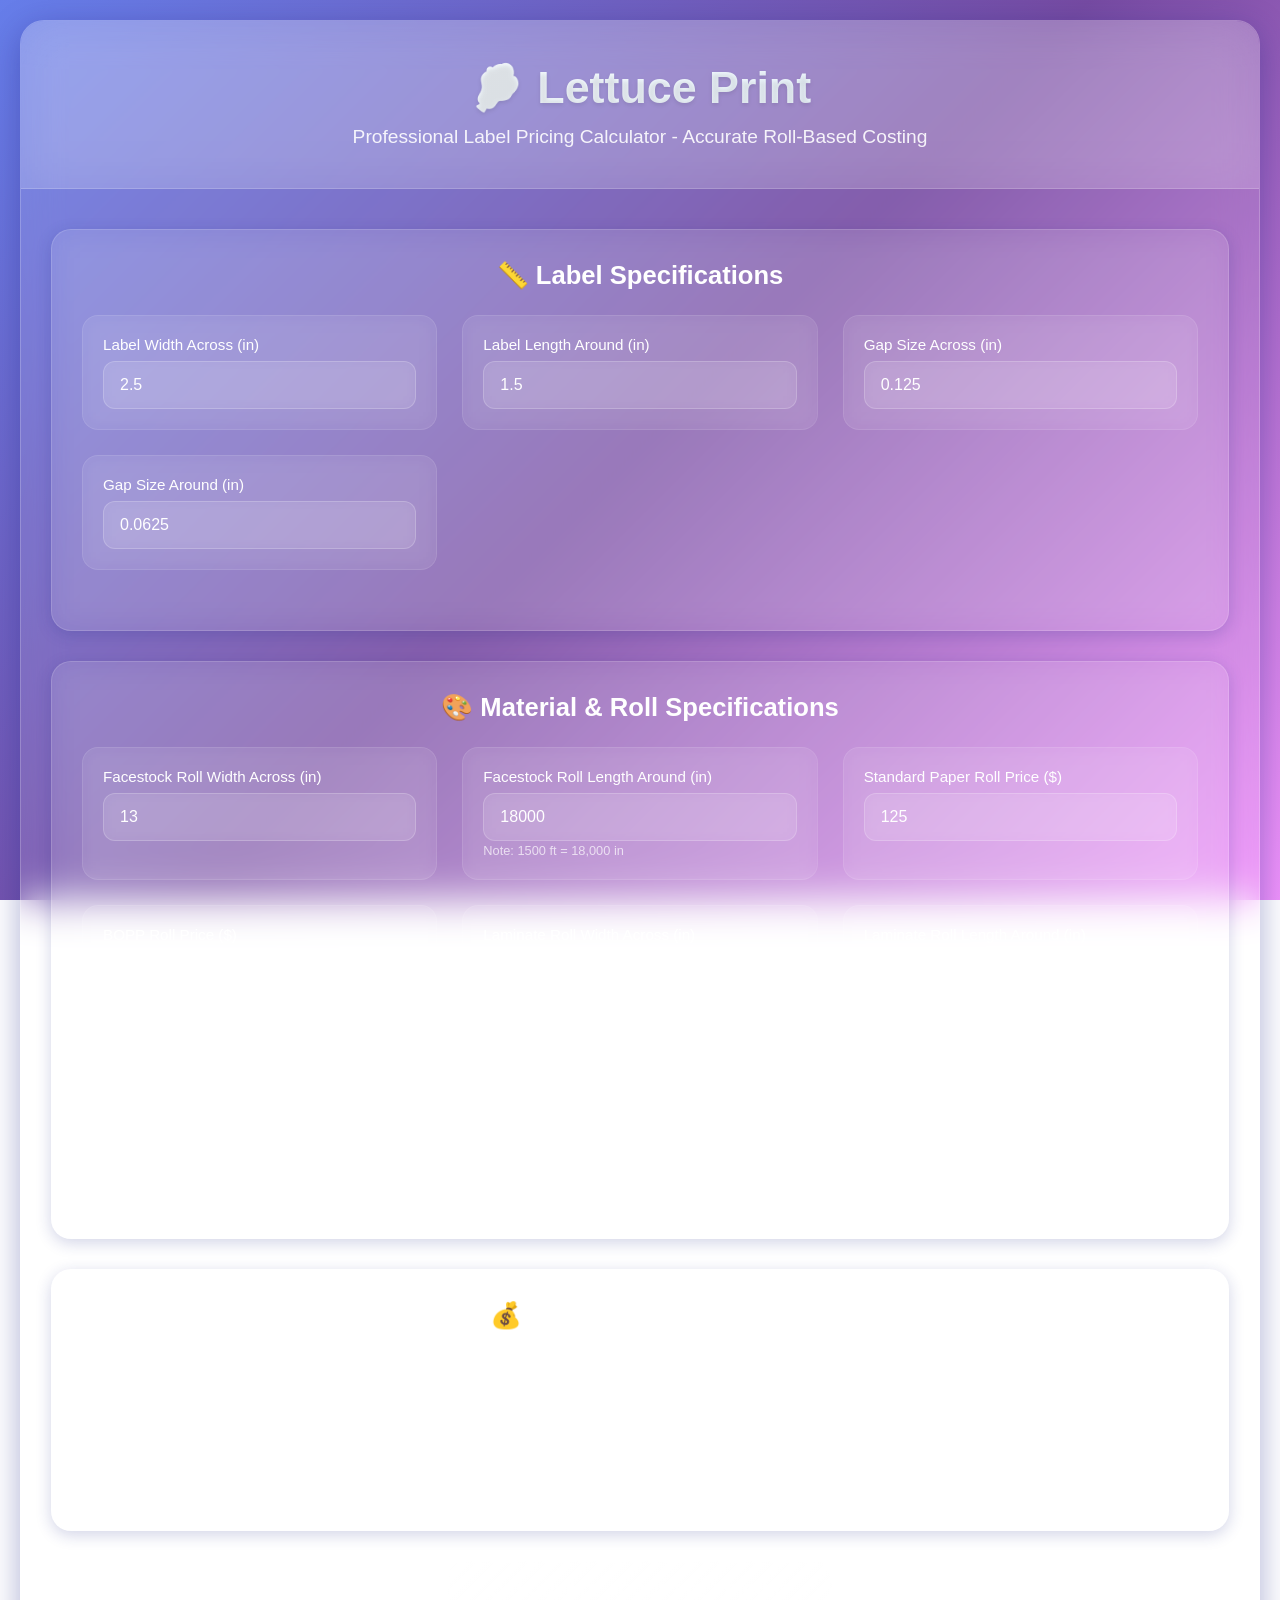
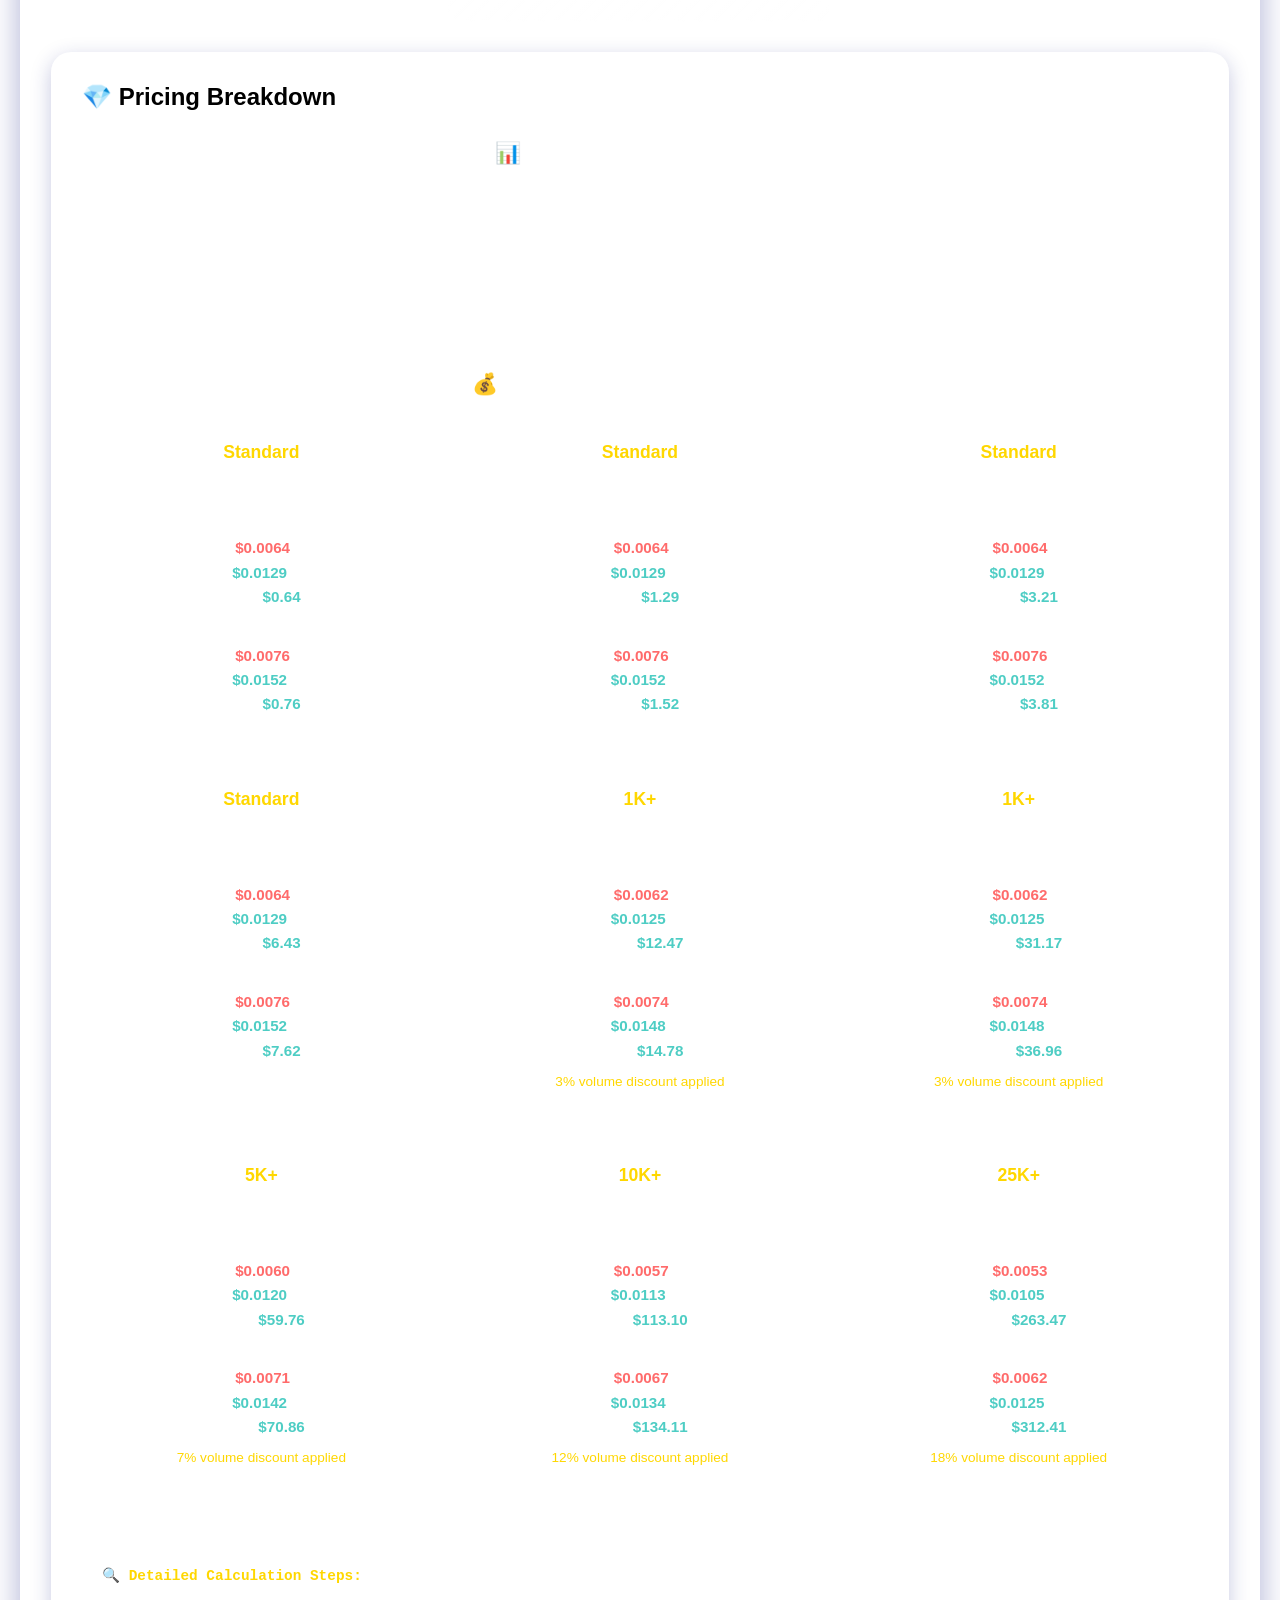
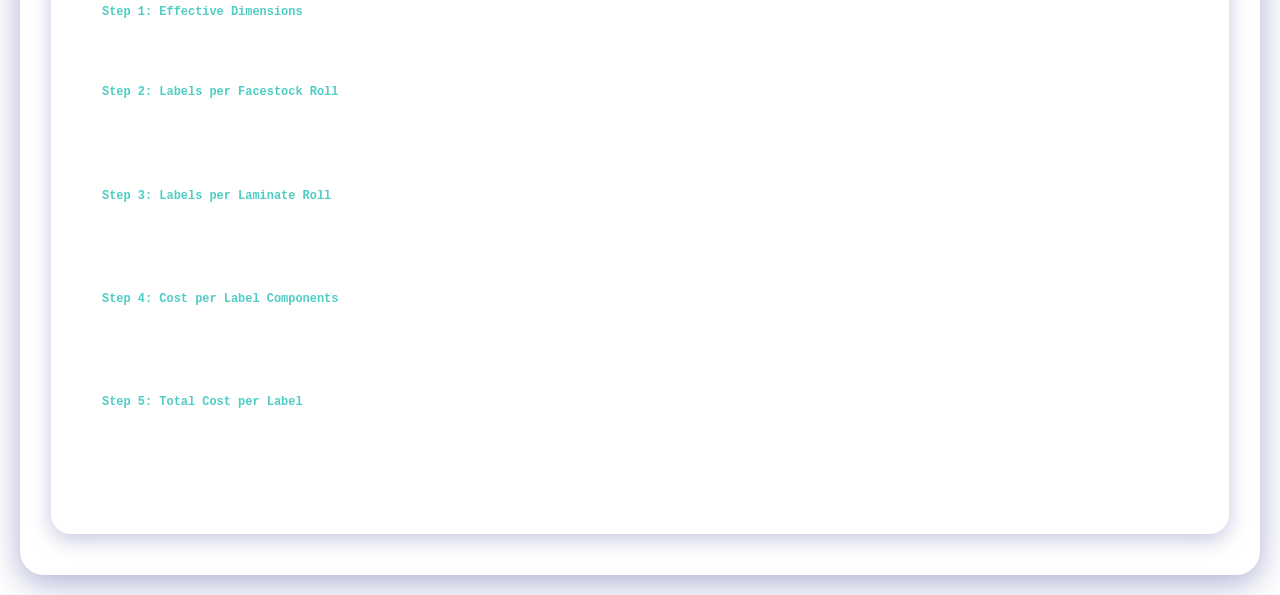
==== index.html @ 12f84b80 "🚀 Deploy Accurate Calculator as Main Page - Renamed accurate calculator to index.html for GitHub Pag" ====
<!DOCTYPE html>
<html lang="en">
<head>
    <meta charset="UTF-8">
    <meta name="viewport" content="width=device-width, initial-scale=1.0">
    <title>Lettuce Print - Accurate Label Pricing Calculator</title>
    <style>
        * {
            margin: 0;
            padding: 0;
            box-sizing: border-box;
        }

        body {
            font-family: -apple-system, BlinkMacSystemFont, 'Segoe UI', Roboto, Oxygen, Ubuntu, Cantarell, sans-serif;
            background: linear-gradient(135deg, #667eea 0%, #764ba2 50%, #f093fb 100%);
            background-attachment: fixed;
            min-height: 100vh;
            padding: 20px;
            overflow-x: hidden;
        }

        .glass-container {
            background: rgba(255, 255, 255, 0.1);
            backdrop-filter: blur(20px);
            -webkit-backdrop-filter: blur(20px);
            border: 1px solid rgba(255, 255, 255, 0.2);
            border-radius: 24px;
            box-shadow: 0 8px 32px rgba(31, 38, 135, 0.37);
            max-width: 1400px;
            margin: 0 auto;
            overflow: hidden;
        }

        .glass-header {
            background: rgba(255, 255, 255, 0.15);
            backdrop-filter: blur(25px);
            -webkit-backdrop-filter: blur(25px);
            border-bottom: 1px solid rgba(255, 255, 255, 0.18);
            color: white;
            padding: 40px 30px;
            text-align: center;
        }

        .glass-header h1 {
            font-size: 2.8rem;
            font-weight: 600;
            margin-bottom: 12px;
            text-shadow: 0 2px 4px rgba(0, 0, 0, 0.1);
            background: linear-gradient(135deg, #ffffff 0%, #e3f2fd 100%);
            -webkit-background-clip: text;
            -webkit-text-fill-color: transparent;
            background-clip: text;
        }

        .glass-header p {
            font-size: 1.2rem;
            opacity: 0.9;
            font-weight: 400;
        }

        .glass-content {
            padding: 40px 30px;
        }

        .input-section {
            background: rgba(255, 255, 255, 0.08);
            backdrop-filter: blur(15px);
            -webkit-backdrop-filter: blur(15px);
            border: 1px solid rgba(255, 255, 255, 0.15);
            border-radius: 20px;
            padding: 30px;
            margin-bottom: 30px;
            box-shadow: 0 4px 16px rgba(31, 38, 135, 0.2);
        }

        .input-section h2 {
            color: white;
            font-size: 1.6rem;
            font-weight: 600;
            margin-bottom: 25px;
            text-align: center;
        }

        .form-grid {
            display: grid;
            grid-template-columns: repeat(auto-fit, minmax(280px, 1fr));
            gap: 25px;
            margin-bottom: 30px;
        }

        .glass-input-group {
            background: rgba(255, 255, 255, 0.05);
            backdrop-filter: blur(10px);
            -webkit-backdrop-filter: blur(10px);
            border: 1px solid rgba(255, 255, 255, 0.1);
            border-radius: 16px;
            padding: 20px;
            transition: all 0.3s ease;
        }

        .glass-input-group:hover {
            background: rgba(255, 255, 255, 0.08);
            border-color: rgba(255, 255, 255, 0.2);
            transform: translateY(-2px);
            box-shadow: 0 8px 24px rgba(31, 38, 135, 0.3);
        }

        .glass-input-group label {
            display: block;
            color: white;
            font-weight: 500;
            margin-bottom: 8px;
            font-size: 0.95rem;
        }

        .glass-input, .glass-select {
            width: 100%;
            background: rgba(255, 255, 255, 0.1);
            backdrop-filter: blur(8px);
            -webkit-backdrop-filter: blur(8px);
            border: 1px solid rgba(255, 255, 255, 0.2);
            border-radius: 12px;
            padding: 14px 16px;
            color: white;
            font-size: 1rem;
            font-weight: 500;
            transition: all 0.3s ease;
        }

        .glass-input:focus, .glass-select:focus {
            outline: none;
            background: rgba(255, 255, 255, 0.15);
            border-color: rgba(255, 255, 255, 0.4);
            box-shadow: 0 0 20px rgba(255, 255, 255, 0.1);
        }

        .glass-input::placeholder {
            color: rgba(255, 255, 255, 0.6);
        }

        .glass-select option {
            background: rgba(0, 0, 0, 0.9);
            color: white;
        }

        .glass-button {
            background: linear-gradient(135deg, rgba(255, 255, 255, 0.2) 0%, rgba(255, 255, 255, 0.1) 100%);
            backdrop-filter: blur(15px);
            -webkit-backdrop-filter: blur(15px);
            border: 2px solid rgba(255, 255, 255, 0.3);
            border-radius: 16px;
            color: white;
            padding: 18px 40px;
            font-size: 1.1rem;
            font-weight: 600;
            cursor: pointer;
            transition: all 0.3s ease;
            display: block;
            margin: 30px auto 0;
            text-transform: uppercase;
            letter-spacing: 0.5px;
        }

        .glass-button:hover {
            background: linear-gradient(135deg, rgba(255, 255, 255, 0.3) 0%, rgba(255, 255, 255, 0.2) 100%);
            border-color: rgba(255, 255, 255, 0.5);
            transform: translateY(-3px);
            box-shadow: 0 10px 30px rgba(31, 38, 135, 0.4);
        }

        .results-section {
            background: rgba(255, 255, 255, 0.08);
            backdrop-filter: blur(20px);
            -webkit-backdrop-filter: blur(20px);
            border: 1px solid rgba(255, 255, 255, 0.15);
            border-radius: 20px;
            padding: 30px;
            margin-top: 30px;
            box-shadow: 0 6px 20px rgba(31, 38, 135, 0.25);
            display: none;
        }

        .results-section.show {
            display: block;
            animation: slideIn 0.5s ease-out;
        }

        @keyframes slideIn {
            from { opacity: 0; transform: translateY(20px); }
            to { opacity: 1; transform: translateY(0); }
        }

        .calculation-details {
            background: rgba(255, 255, 255, 0.05);
            border-radius: 12px;
            padding: 20px;
            margin: 20px 0;
            color: white;
            font-family: 'Courier New', monospace;
            font-size: 0.9rem;
            line-height: 1.6;
        }

        .pricing-grid {
            display: grid;
            grid-template-columns: repeat(auto-fit, minmax(300px, 1fr));
            gap: 20px;
            margin-bottom: 30px;
        }

        .glass-pricing-card {
            background: rgba(255, 255, 255, 0.05);
            backdrop-filter: blur(12px);
            -webkit-backdrop-filter: blur(12px);
            border: 1px solid rgba(255, 255, 255, 0.12);
            border-radius: 16px;
            padding: 25px;
            text-align: center;
            transition: all 0.3s ease;
        }

        .glass-pricing-card:hover {
            background: rgba(255, 255, 255, 0.08);
            transform: translateY(-5px);
            box-shadow: 0 10px 30px rgba(31, 38, 135, 0.3);
        }

        .pricing-tier {
            color: #ffd700;
            font-size: 1.1rem;
            font-weight: 600;
            margin-bottom: 8px;
        }

        .pricing-quantity {
            color: white;
            font-size: 1.4rem;
            font-weight: 700;
            margin-bottom: 15px;
        }

        .pricing-details {
            color: rgba(255, 255, 255, 0.9);
            font-size: 0.95rem;
            line-height: 1.6;
        }

        .cost-price {
            color: #ff6b6b;
            font-weight: 600;
        }

        .sell-price {
            color: #4ecdc4;
            font-weight: 600;
        }

        .discount {
            color: #ffd700;
            font-size: 0.85rem;
            margin-top: 8px;
            font-weight: 500;
        }

        .section-title {
            color: white;
            font-size: 1.3rem;
            font-weight: 600;
            margin: 30px 0 20px 0;
            text-align: center;
        }

        .breakdown-grid {
            display: grid;
            grid-template-columns: repeat(auto-fit, minmax(200px, 1fr));
            gap: 15px;
            margin: 20px 0;
        }

        .breakdown-item {
            background: rgba(255, 255, 255, 0.05);
            border-radius: 8px;
            padding: 15px;
            text-align: center;
            color: white;
        }

        .breakdown-label {
            font-size: 0.8rem;
            opacity: 0.8;
            margin-bottom: 5px;
        }

        .breakdown-value {
            font-size: 1.1rem;
            font-weight: 600;
        }
    </style>
</head>
<body>
    <div class="glass-container">
        <div class="glass-header">
            <h1>🥬 Lettuce Print</h1>
            <p>Professional Label Pricing Calculator - Accurate Roll-Based Costing</p>
        </div>

        <div class="glass-content">
            <div class="input-section">
                <h2>📏 Label Specifications</h2>
                <div class="form-grid">
                    <div class="glass-input-group">
                        <label for="labelWidth">Label Width Across (in)</label>
                        <input type="number" id="labelWidth" class="glass-input" placeholder="2.5" step="0.1" value="2.5">
                    </div>
                    <div class="glass-input-group">
                        <label for="labelLength">Label Length Around (in)</label>
                        <input type="number" id="labelLength" class="glass-input" placeholder="1.5" step="0.1" value="1.5">
                    </div>
                    <div class="glass-input-group">
                        <label for="gapWidth">Gap Size Across (in)</label>
                        <input type="number" id="gapWidth" class="glass-input" placeholder="0.125" step="0.01" value="0.125">
                    </div>
                    <div class="glass-input-group">
                        <label for="gapLength">Gap Size Around (in)</label>
                        <input type="number" id="gapLength" class="glass-input" placeholder="0.0625" step="0.01" value="0.0625">
                    </div>
                </div>
            </div>

            <div class="input-section">
                <h2>🎨 Material & Roll Specifications</h2>
                <div class="form-grid">
                    <div class="glass-input-group">
                        <label for="facestockRollWidth">Facestock Roll Width Across (in)</label>
                        <input type="number" id="facestockRollWidth" class="glass-input" placeholder="13" step="0.1" value="13">
                    </div>
                    <div class="glass-input-group">
                        <label for="facestockRollLength">Facestock Roll Length Around (in)</label>
                        <input type="number" id="facestockRollLength" class="glass-input" placeholder="18000" step="1" value="18000">
                        <small style="color: rgba(255,255,255,0.7); font-size: 0.8rem;">Note: 1500 ft = 18,000 in</small>
                    </div>
                    <div class="glass-input-group">
                        <label for="paperRollPrice">Standard Paper Roll Price ($)</label>
                        <input type="number" id="paperRollPrice" class="glass-input" placeholder="125" step="0.01" value="125">
                    </div>
                    <div class="glass-input-group">
                        <label for="boppRollPrice">BOPP Roll Price ($)</label>
                        <input type="number" id="boppRollPrice" class="glass-input" placeholder="180" step="0.01" value="180">
                    </div>
                    <div class="glass-input-group">
                        <label for="laminateRollWidth">Laminate Roll Width Across (in)</label>
                        <input type="number" id="laminateRollWidth" class="glass-input" placeholder="13" step="0.1" value="13">
                    </div>
                    <div class="glass-input-group">
                        <label for="laminateRollLength">Laminate Roll Length Around (in)</label>
                        <input type="number" id="laminateRollLength" class="glass-input" placeholder="15000" step="1" value="15000">
                        <small style="color: rgba(255,255,255,0.7); font-size: 0.8rem;">Note: 1250 ft = 15,000 in</small>
                    </div>
                    <div class="glass-input-group">
                        <label for="laminateRollPrice">Laminate Roll Price ($)</label>
                        <input type="number" id="laminateRollPrice" class="glass-input" placeholder="85" step="0.01" value="85">
                    </div>
                    <div class="glass-input-group">
                        <label for="inkCostPerLabel">Ink Cost Per Label ($)</label>
                        <input type="number" id="inkCostPerLabel" class="glass-input" placeholder="0.0015" step="0.0001" value="0.0015">
                    </div>
                </div>
            </div>

            <div class="input-section">
                <h2>💰 Pricing Configuration</h2>
                <div class="form-grid">
                    <div class="glass-input-group">
                        <label for="markup">Markup Percentage (%)</label>
                        <input type="number" id="markup" class="glass-input" placeholder="100" step="1" value="100">
                    </div>
                </div>
            </div>

            <button onclick="calculateAccuratePricing()" class="glass-button">Calculate Accurate Pricing</button>

            <div id="results" class="results-section">
                <h2>💎 Pricing Breakdown</h2>
                
                <div class="section-title">📊 Cost Component Analysis</div>
                <div id="costBreakdown" class="breakdown-grid"></div>
                
                <div class="section-title">💰 Volume Pricing with Discounts</div>
                <div id="pricingGrid" class="pricing-grid"></div>
                
                <div class="calculation-details" id="calculationDetails">
                    <!-- Detailed calculation steps will appear here -->
                </div>
            </div>
        </div>
    </div>

    <script>
        // Volume discount tiers
        const volumeDiscounts = [
            { min: 1, max: 999, tier: 'Standard', discount: 0 },
            { min: 1000, max: 4999, tier: '1K+', discount: 0.03 },
            { min: 5000, max: 9999, tier: '5K+', discount: 0.07 },
            { min: 10000, max: 24999, tier: '10K+', discount: 0.12 },
            { min: 25000, max: Infinity, tier: '25K+', discount: 0.18 }
        ];

        function calculateAccuratePricing() {
            // Get all input values
            const labelWidth = parseFloat(document.getElementById('labelWidth').value);
            const labelLength = parseFloat(document.getElementById('labelLength').value);
            const gapWidth = parseFloat(document.getElementById('gapWidth').value);
            const gapLength = parseFloat(document.getElementById('gapLength').value);
            
            const facestockRollWidth = parseFloat(document.getElementById('facestockRollWidth').value);
            const facestockRollLength = parseFloat(document.getElementById('facestockRollLength').value);
            const paperRollPrice = parseFloat(document.getElementById('paperRollPrice').value);
            const boppRollPrice = parseFloat(document.getElementById('boppRollPrice').value);
            
            const laminateRollWidth = parseFloat(document.getElementById('laminateRollWidth').value);
            const laminateRollLength = parseFloat(document.getElementById('laminateRollLength').value);
            const laminateRollPrice = parseFloat(document.getElementById('laminateRollPrice').value);
            
            const inkCostPerLabel = parseFloat(document.getElementById('inkCostPerLabel').value);
            const markup = parseFloat(document.getElementById('markup').value) / 100;

            // Validate inputs
            if (!labelWidth || !labelLength || !gapWidth || !gapLength || 
                !facestockRollWidth || !facestockRollLength || !paperRollPrice || !boppRollPrice ||
                !laminateRollWidth || !laminateRollLength || !laminateRollPrice ||
                inkCostPerLabel === undefined || markup === undefined) {
                alert('Please fill in all required fields');
                return;
            }

            // Step 1: Calculate effective dimensions
            const effectiveWidth = labelWidth + gapWidth;
            const effectiveLength = labelLength + gapLength;

            // Step 2: Calculate labels per roll (facestock)
            const labelsAcrossFacestock = Math.floor(facestockRollWidth / effectiveWidth);
            const labelsAroundFacestock = Math.floor(facestockRollLength / effectiveLength);
            const labelsPerRollFacestock = labelsAcrossFacestock * labelsAroundFacestock;

            // Step 3: Calculate labels per roll (laminate)
            const labelsAcrossLaminate = Math.floor(laminateRollWidth / effectiveWidth);
            const labelsAroundLaminate = Math.floor(laminateRollLength / effectiveLength);
            const labelsPerRollLaminate = labelsAcrossLaminate * labelsAroundLaminate;

            // Step 4: Calculate cost per label components
            const facestockCostPerLabelPaper = paperRollPrice / labelsPerRollFacestock;
            const facestockCostPerLabelBOPP = boppRollPrice / labelsPerRollFacestock;
            const laminateCostPerLabel = laminateRollPrice / labelsPerRollLaminate;

            // Step 5: Calculate total cost per label
            const totalCostPerLabelPaper = inkCostPerLabel + facestockCostPerLabelPaper + laminateCostPerLabel;
            const totalCostPerLabelBOPP = inkCostPerLabel + facestockCostPerLabelBOPP + laminateCostPerLabel;

            // Display cost breakdown
            displayCostBreakdown({
                ink: inkCostPerLabel,
                paperFacestock: facestockCostPerLabelPaper,
                boppFacestock: facestockCostPerLabelBOPP,
                laminate: laminateCostPerLabel,
                paperTotal: totalCostPerLabelPaper,
                boppTotal: totalCostPerLabelBOPP
            });

            // Display calculation details
            displayCalculationDetails({
                labelWidth, labelLength, gapWidth, gapLength,
                effectiveWidth, effectiveLength,
                facestockRollWidth, facestockRollLength,
                labelsAcrossFacestock, labelsAroundFacestock, labelsPerRollFacestock,
                laminateRollWidth, laminateRollLength,
                labelsAcrossLaminate, labelsAroundLaminate, labelsPerRollLaminate,
                paperRollPrice, boppRollPrice, laminateRollPrice,
                facestockCostPerLabelPaper, facestockCostPerLabelBOPP, laminateCostPerLabel
            });

            // Generate volume pricing
            generateVolumePricing(totalCostPerLabelPaper, totalCostPerLabelBOPP, markup);

            // Show results
            const resultsSection = document.getElementById('results');
            resultsSection.classList.add('show');
            resultsSection.scrollIntoView({ behavior: 'smooth' });
        }

        function displayCostBreakdown(costs) {
            const breakdownHTML = `
                <div class="breakdown-item">
                    <div class="breakdown-label">Ink Cost</div>
                    <div class="breakdown-value">$${costs.ink.toFixed(4)}</div>
                </div>
                <div class="breakdown-item">
                    <div class="breakdown-label">Paper Facestock</div>
                    <div class="breakdown-value">$${costs.paperFacestock.toFixed(4)}</div>
                </div>
                <div class="breakdown-item">
                    <div class="breakdown-label">BOPP Facestock</div>
                    <div class="breakdown-value">$${costs.boppFacestock.toFixed(4)}</div>
                </div>
                <div class="breakdown-item">
                    <div class="breakdown-label">Laminate</div>
                    <div class="breakdown-value">$${costs.laminate.toFixed(4)}</div>
                </div>
                <div class="breakdown-item">
                    <div class="breakdown-label">Paper Total</div>
                    <div class="breakdown-value">$${costs.paperTotal.toFixed(4)}</div>
                </div>
                <div class="breakdown-item">
                    <div class="breakdown-label">BOPP Total</div>
                    <div class="breakdown-value">$${costs.boppTotal.toFixed(4)}</div>
                </div>
            `;
            document.getElementById('costBreakdown').innerHTML = breakdownHTML;
        }

        function displayCalculationDetails(details) {
            const detailsHTML = `
                <div style="color: white; margin-top: 20px;">
                    <h4 style="margin-bottom: 15px; color: #ffd700;">🔍 Detailed Calculation Steps:</h4>
                    
                    <h5 style="margin: 10px 0 5px 0; color: #4ecdc4;">Step 1: Effective Dimensions</h5>
                    <div style="margin-left: 15px; font-family: monospace;">
                    Effective Width = ${details.labelWidth}" + ${details.gapWidth}" = ${details.effectiveWidth.toFixed(4)}"<br>
                    Effective Length = ${details.labelLength}" + ${details.gapLength}" = ${details.effectiveLength.toFixed(4)}"
                    </div>
                    
                    <h5 style="margin: 10px 0 5px 0; color: #4ecdc4;">Step 2: Labels per Facestock Roll</h5>
                    <div style="margin-left: 15px; font-family: monospace;">
                    Labels Across = FLOOR(${details.facestockRollWidth}" ÷ ${details.effectiveWidth.toFixed(4)}") = ${details.labelsAcrossFacestock}<br>
                    Labels Around = FLOOR(${details.facestockRollLength}" ÷ ${details.effectiveLength.toFixed(4)}") = ${details.labelsAroundFacestock}<br>
                    <strong>Total Labels per Facestock Roll = ${details.labelsAcrossFacestock} × ${details.labelsAroundFacestock} = ${details.labelsPerRollFacestock.toLocaleString()}</strong>
                    </div>
                    
                    <h5 style="margin: 10px 0 5px 0; color: #4ecdc4;">Step 3: Labels per Laminate Roll</h5>
                    <div style="margin-left: 15px; font-family: monospace;">
                    Labels Across = FLOOR(${details.laminateRollWidth}" ÷ ${details.effectiveWidth.toFixed(4)}") = ${details.labelsAcrossLaminate}<br>
                    Labels Around = FLOOR(${details.laminateRollLength}" ÷ ${details.effectiveLength.toFixed(4)}") = ${details.labelsAroundLaminate}<br>
                    <strong>Total Labels per Laminate Roll = ${details.labelsAcrossLaminate} × ${details.labelsAroundLaminate} = ${details.labelsPerRollLaminate.toLocaleString()}</strong>
                    </div>
                    
                    <h5 style="margin: 10px 0 5px 0; color: #4ecdc4;">Step 4: Cost per Label Components</h5>
                    <div style="margin-left: 15px; font-family: monospace;">
                    Paper Facestock = $${details.paperRollPrice} ÷ ${details.labelsPerRollFacestock.toLocaleString()} = $${details.facestockCostPerLabelPaper.toFixed(4)}<br>
                    BOPP Facestock = $${details.boppRollPrice} ÷ ${details.labelsPerRollFacestock.toLocaleString()} = $${details.facestockCostPerLabelBOPP.toFixed(4)}<br>
                    Laminate = $${details.laminateRollPrice} ÷ ${details.labelsPerRollLaminate.toLocaleString()} = $${details.laminateCostPerLabel.toFixed(4)}
                    </div>
                    
                    <h5 style="margin: 10px 0 5px 0; color: #4ecdc4;">Step 5: Total Cost per Label</h5>
                    <div style="margin-left: 15px; font-family: monospace;">
                    Paper Total = Ink + Paper Facestock + Laminate<br>
                    BOPP Total = Ink + BOPP Facestock + Laminate
                    </div>
                </div>
            `;
            document.getElementById('calculationDetails').innerHTML = detailsHTML;
        }

        function generateVolumePricing(paperCostPerLabel, boppCostPerLabel, markup) {
            const quantities = [50, 100, 250, 500, 1000, 2500, 5000, 10000, 25000];
            let pricingHTML = '';

            quantities.forEach(qty => {
                const discount = volumeDiscounts.find(tier => qty >= tier.min && qty <= tier.max) || volumeDiscounts[0];
                
                // Paper pricing
                const paperDiscountedCost = paperCostPerLabel * (1 - discount.discount);
                const paperSellPrice = paperDiscountedCost * (1 + markup);
                
                // BOPP pricing
                const boppDiscountedCost = boppCostPerLabel * (1 - discount.discount);
                const boppSellPrice = boppDiscountedCost * (1 + markup);

                pricingHTML += `
                    <div class="glass-pricing-card">
                        <div class="pricing-tier">${discount.tier}</div>
                        <div class="pricing-quantity">${qty.toLocaleString()} Labels</div>
                        <div class="pricing-details">
                            <div style="margin-bottom: 10px;">
                                <strong>Paper:</strong><br>
                                Cost: <span class="cost-price">$${paperDiscountedCost.toFixed(4)}</span> each<br>
                                Sell: <span class="sell-price">$${paperSellPrice.toFixed(4)}</span> each<br>
                                Total: <span class="sell-price">$${(paperSellPrice * qty).toFixed(2)}</span>
                            </div>
                            <div style="margin-top: 10px;">
                                <strong>BOPP:</strong><br>
                                Cost: <span class="cost-price">$${boppDiscountedCost.toFixed(4)}</span> each<br>
                                Sell: <span class="sell-price">$${boppSellPrice.toFixed(4)}</span> each<br>
                                Total: <span class="sell-price">$${(boppSellPrice * qty).toFixed(2)}</span>
                            </div>
                            ${discount.discount > 0 ? `<div class="discount">${(discount.discount * 100).toFixed(0)}% volume discount applied</div>` : ''}
                        </div>
                    </div>
                `;
            });

            document.getElementById('pricingGrid').innerHTML = pricingHTML;
        }

        // Initialize with default calculation
        window.addEventListener('load', function() {
            setTimeout(calculateAccuratePricing, 500);
        });
    </script>
</body>
</html>
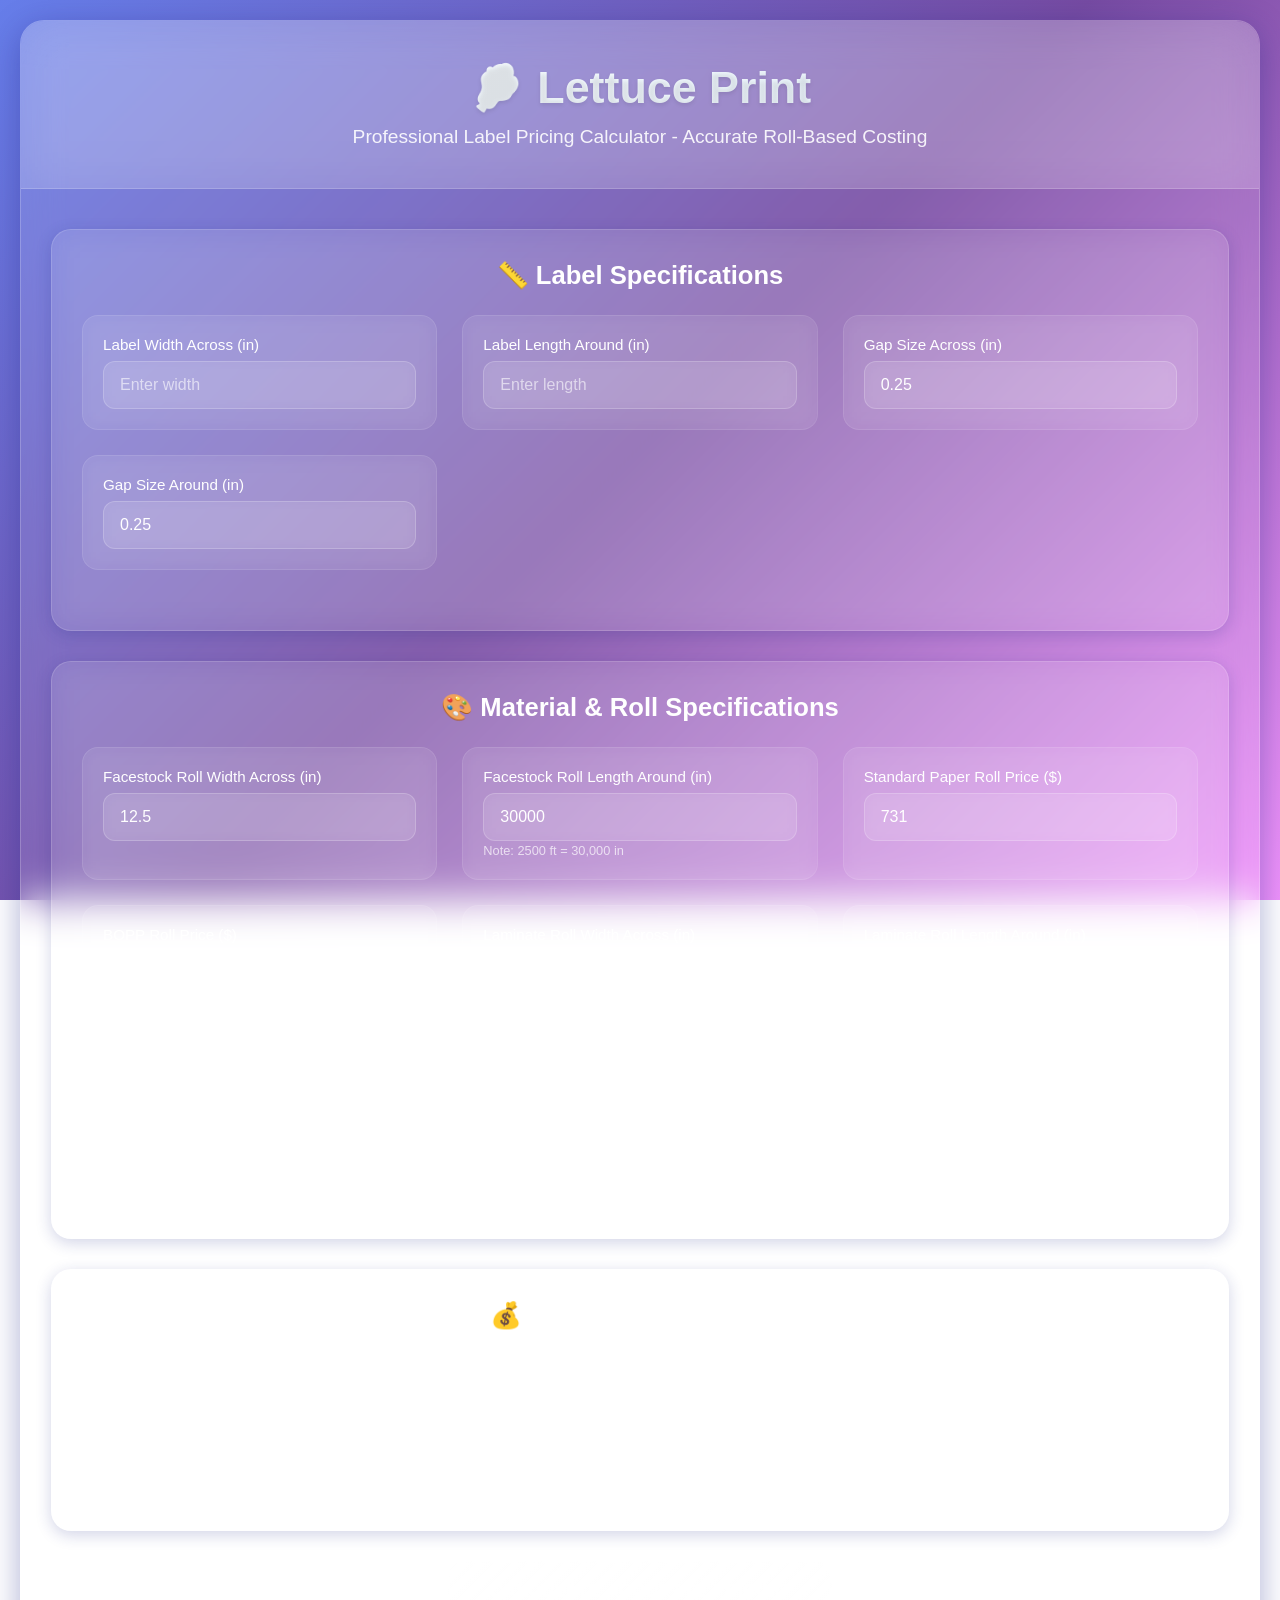
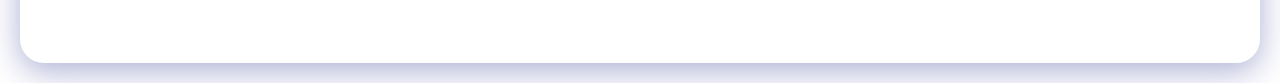
==== commit 8dfd8327: "Set correct default values; Label Width/Length/Ink Cost require manual input" ====
--- a/index.html
+++ b/index.html
@@ -311,19 +311,19 @@
                 <div class="form-grid">
                     <div class="glass-input-group">
                         <label for="labelWidth">Label Width Across (in)</label>
-                        <input type="number" id="labelWidth" class="glass-input" placeholder="2.5" step="0.1" value="2.5">
+                        <input type="number" id="labelWidth" class="glass-input" placeholder="Enter width" step="0.1">
                     </div>
                     <div class="glass-input-group">
                         <label for="labelLength">Label Length Around (in)</label>
-                        <input type="number" id="labelLength" class="glass-input" placeholder="1.5" step="0.1" value="1.5">
+                        <input type="number" id="labelLength" class="glass-input" placeholder="Enter length" step="0.1">
                     </div>
                     <div class="glass-input-group">
                         <label for="gapWidth">Gap Size Across (in)</label>
-                        <input type="number" id="gapWidth" class="glass-input" placeholder="0.125" step="0.01" value="0.125">
+                        <input type="number" id="gapWidth" class="glass-input" placeholder="0.25" step="0.01" value="0.25">
                     </div>
                     <div class="glass-input-group">
                         <label for="gapLength">Gap Size Around (in)</label>
-                        <input type="number" id="gapLength" class="glass-input" placeholder="0.0625" step="0.01" value="0.0625">
+                        <input type="number" id="gapLength" class="glass-input" placeholder="0.25" step="0.01" value="0.25">
                     </div>
                 </div>
             </div>
@@ -333,37 +333,37 @@
                 <div class="form-grid">
                     <div class="glass-input-group">
                         <label for="facestockRollWidth">Facestock Roll Width Across (in)</label>
-                        <input type="number" id="facestockRollWidth" class="glass-input" placeholder="13" step="0.1" value="13">
+                        <input type="number" id="facestockRollWidth" class="glass-input" placeholder="12.5" step="0.1" value="12.5">
                     </div>
                     <div class="glass-input-group">
                         <label for="facestockRollLength">Facestock Roll Length Around (in)</label>
-                        <input type="number" id="facestockRollLength" class="glass-input" placeholder="18000" step="1" value="18000">
-                        <small style="color: rgba(255,255,255,0.7); font-size: 0.8rem;">Note: 1500 ft = 18,000 in</small>
+                        <input type="number" id="facestockRollLength" class="glass-input" placeholder="30000" step="1" value="30000">
+                        <small style="color: rgba(255,255,255,0.7); font-size: 0.8rem;">Note: 2500 ft = 30,000 in</small>
                     </div>
                     <div class="glass-input-group">
                         <label for="paperRollPrice">Standard Paper Roll Price ($)</label>
-                        <input type="number" id="paperRollPrice" class="glass-input" placeholder="125" step="0.01" value="125">
+                        <input type="number" id="paperRollPrice" class="glass-input" placeholder="731" step="0.01" value="731">
                     </div>
                     <div class="glass-input-group">
                         <label for="boppRollPrice">BOPP Roll Price ($)</label>
-                        <input type="number" id="boppRollPrice" class="glass-input" placeholder="180" step="0.01" value="180">
+                        <input type="number" id="boppRollPrice" class="glass-input" placeholder="1181" step="0.01" value="1181">
                     </div>
                     <div class="glass-input-group">
                         <label for="laminateRollWidth">Laminate Roll Width Across (in)</label>
-                        <input type="number" id="laminateRollWidth" class="glass-input" placeholder="13" step="0.1" value="13">
+                        <input type="number" id="laminateRollWidth" class="glass-input" placeholder="12" step="0.1" value="12">
                     </div>
                     <div class="glass-input-group">
                         <label for="laminateRollLength">Laminate Roll Length Around (in)</label>
-                        <input type="number" id="laminateRollLength" class="glass-input" placeholder="15000" step="1" value="15000">
+                        <input type="number" id="laminateRollLength" class="glass-input" placeholder="24000" step="1" value="24000">
                         <small style="color: rgba(255,255,255,0.7); font-size: 0.8rem;">Note: 1250 ft = 15,000 in</small>
                     </div>
                     <div class="glass-input-group">
                         <label for="laminateRollPrice">Laminate Roll Price ($)</label>
-                        <input type="number" id="laminateRollPrice" class="glass-input" placeholder="85" step="0.01" value="85">
+                        <input type="number" id="laminateRollPrice" class="glass-input" placeholder="681" step="0.01" value="681">
                     </div>
                     <div class="glass-input-group">
                         <label for="inkCostPerLabel">Ink Cost Per Label ($)</label>
-                        <input type="number" id="inkCostPerLabel" class="glass-input" placeholder="0.0015" step="0.0001" value="0.0015">
+                        <input type="number" id="inkCostPerLabel" class="glass-input" placeholder="Enter ink cost" step="0.0001">
                     </div>
                 </div>
             </div>
